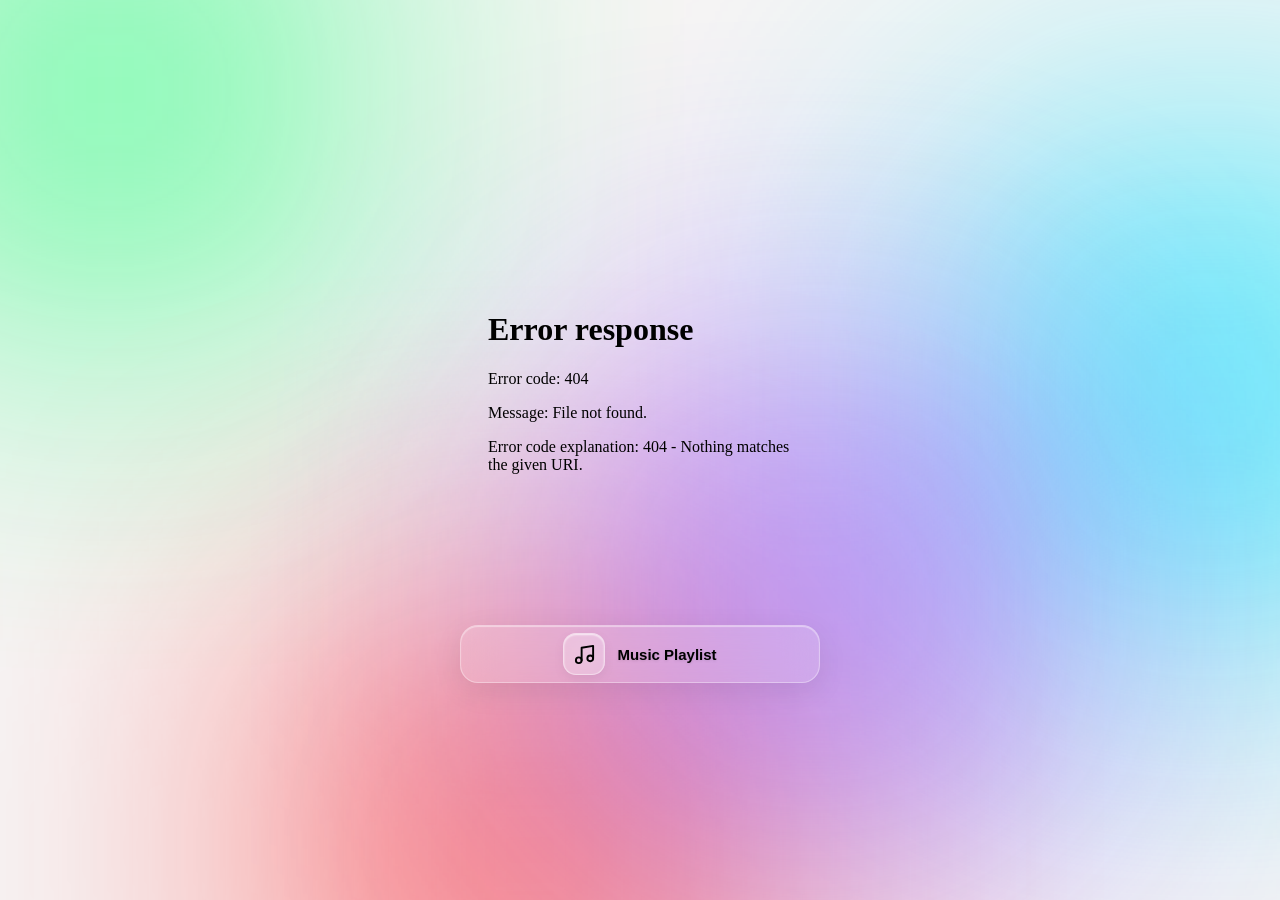
==== index.html @ 6e4911ba "Add files via upload" ====
<!DOCTYPE html>
<html lang="en">
<head>
    <meta charset="UTF-8">
    <meta name="viewport" content="width=device-width, initial-scale=1.0">

    <title>ViMusic</title>

    <link rel="stylesheet" href="style.css">
</head>

<body>

    <div class="background">
        <div class="orb orb-green"></div>
        <div class="orb orb-cyan"></div>
        <div class="orb orb-red"></div>
        <div class="orb orb-purple"></div>
    </div>


    <!-- Character -->
    <iframe
        src="character/character.html"
        class="character-frame"
        title="ViMusic Character">
    </iframe>


    <!-- Music Playlist Button -->
    <a href="playlist.html" class="playlist-button">

        <span class="playlist-icon">

            <svg
                xmlns="http://www.w3.org/2000/svg"
                viewBox="0 0 24 24"
                fill="none">

                <path
                    d="M9 18V5L21 3V16"
                    stroke="currentColor"
                    stroke-width="2"
                    stroke-linecap="round"
                    stroke-linejoin="round"/>

                <circle
                    cx="6"
                    cy="18"
                    r="3"
                    stroke="currentColor"
                    stroke-width="2"/>

                <circle
                    cx="18"
                    cy="16"
                    r="3"
                    stroke="currentColor"
                    stroke-width="2"/>

            </svg>

        </span>

        <span class="playlist-text">Music Playlist</span>

    </a>


    <script src="script.js"></script>

</body>
</html>
---- style.css ----
* {
    margin: 0;
    padding: 0;
    box-sizing: border-box;
}

body {
    min-height: 100vh;
    overflow: hidden;
    background: #000000;
    color: rgb(0, 0, 0);
    font-family: Arial, sans-serif;
}

.background {
    position: fixed;
    inset: 0;
    overflow: hidden;
    z-index: -1;
    background: hsl(0, 10%, 96%);
}

.orb {
    position: absolute;
    width: 420px;
    height: 420px;
    border-radius: 5%;
    filter: blur(150px);
    opacity: 0.90;
    animation: float 5s linear infinite;
}

.orb-green {
    background: #39ff88;
    top: -120px;
    left: -100px;
}

.orb-cyan {
    background: #00e5ff;
    top: 20%;
    right: -140px;
    animation-delay: -2.5s;
}

.orb-red {
    background: #ff3030;
    bottom: -160px;
    left: 25%;
    animation-delay: -5s;
}

.orb-purple {
    background: #9b5cff;
    bottom: 10%;
    right: 20%;
    animation-delay: -7.5s;
}

@keyframes float {
    0% {
        transform:
            rotate(0deg)
            translateX(120px)
            rotate(0deg);
    }

    100% {
        transform:
            rotate(360deg)
            translateX(120px)
            rotate(-360deg);
    }
}

.character-frame {
    position: fixed;
    top: 50%;
    left: 50%;
    width: 320px;
    height: 320px;
    transform: translate(-50%, -50%);
    border: none;
    background: transparent;
}

@media (max-width: 600px) {
    .character-frame {
        width: 240px;
        height: 240px;
    }
}


/* =========================================================
   TOP NAVIGATION
   ========================================================= */

.top-nav {
    position: fixed;
    top: 24px;
    left: 50%;
    transform: translateX(-50%);
    display: flex;
    align-items: center;
    gap: 6px;
    padding: 7px;
    background: rgba(255, 255, 255, 0.18);
    border: 1px solid rgba(255, 255, 255, 0.35);
    border-radius: 18px;
    backdrop-filter: blur(18px);
    -webkit-backdrop-filter: blur(18px);
    box-shadow:
        0 8px 30px rgba(0, 0, 0, 0.08),
        inset 0 1px 1px rgba(255, 255, 255, 0.45);
    z-index: 1000;
}

.nav-button {
    width: 44px;
    height: 44px;
    display: flex;
    align-items: center;
    justify-content: center;
    padding: 0;
    border: none;
    border-radius: 13px;
    background: transparent;
    color: rgba(0, 0, 0, 0.55);
    cursor: pointer;
    transition:
        background 0.25s ease,
        color 0.25s ease,
        transform 0.25s ease,
        box-shadow 0.25s ease;
}

.nav-button svg {
    width: 22px;
    height: 22px;
}

.nav-button:hover {
    background: rgba(255, 255, 255, 0.32);
    color: rgba(0, 0, 0, 0.9);
    transform: translateY(-2px);
}

.nav-button:active {
    transform: scale(0.92);
}

.nav-button.active {
    background: rgba(255, 255, 255, 0.45);
    color: #111;
    box-shadow:
        inset 0 1px 2px rgba(255, 255, 255, 0.7),
        0 3px 12px rgba(0, 0, 0, 0.06);
}

@media (max-width: 600px) {
    .top-nav {
        top: 16px;
        padding: 6px;
        border-radius: 16px;
    }

    .nav-button {
        width: 42px;
        height: 42px;
    }
}


/* =========================================================
   MUSIC PLAYLIST BUTTON
   ========================================================= */

.playlist-button {
    position: fixed;

    top: calc(50% + 175px);
    left: 50%;

    transform: translateX(-50%);

    width: 360px;
    max-width: calc(100vw - 32px);
    height: 58px;

    display: flex;
    align-items: center;
    justify-content: center;
    gap: 12px;

    text-decoration: none;

    border-radius: 18px;
    border: 1px solid rgba(255, 255, 255, 0.35);

    background: rgba(255, 255, 255, 0.16);

    backdrop-filter: blur(18px);
    -webkit-backdrop-filter: blur(18px);

    box-shadow:
        0 8px 30px rgba(0, 0, 0, 0.08),
        inset 0 1px 1px rgba(255, 255, 255, 0.45);

    color: #000000;

    transition:
        background 0.3s ease,
        transform 0.3s ease,
        box-shadow 0.3s ease;

    z-index: 100;
}

.playlist-icon {
    width: 42px;
    height: 42px;

    display: flex;
    align-items: center;
    justify-content: center;

    border-radius: 13px;

    background: rgba(255, 255, 255, 0.22);
    border: 1px solid rgba(255, 255, 255, 0.45);

    backdrop-filter: blur(18px);
    -webkit-backdrop-filter: blur(18px);

    box-shadow:
        inset 0 1px 2px rgba(255, 255, 255, 0.75),
        0 4px 12px rgba(0, 0, 0, 0.06);

    color: #000000;

    transition: 0.3s ease;
}

.playlist-icon svg {
    width: 23px;
    height: 23px;
}

.playlist-text {
    color: #000000;

    font-size: 15px;
    font-weight: 600;

    text-shadow:
        0 1px 3px rgba(0, 0, 0, 0.12);

    transition: 0.3s ease;
}

.playlist-button:hover {
    background: rgba(255, 255, 255, 0.24);

    transform: translateX(-50%) translateY(-3px);

    box-shadow:
        0 12px 35px rgba(0, 0, 0, 0.12),
        inset 0 1px 2px rgba(255, 255, 255, 0.55);
}

.playlist-button:hover .playlist-icon {
    transform: scale(1.04);

    background: rgba(255, 255, 255, 0.30);

    border-color: rgba(255, 255, 255, 0.60);
}

.playlist-button:active {
    transform: translateX(-50%) translateY(-1px) scale(0.98);
}

@media (max-width: 600px) {

    .playlist-button {
        top: calc(50% + 135px);

        width: 280px;
        max-width: calc(100vw - 32px);

        height: 54px;

        border-radius: 16px;
    }

    .playlist-icon {
        width: 40px;
        height: 40px;

        border-radius: 12px;
    }

    .playlist-icon svg {
        width: 22px;
        height: 22px;
    }
}
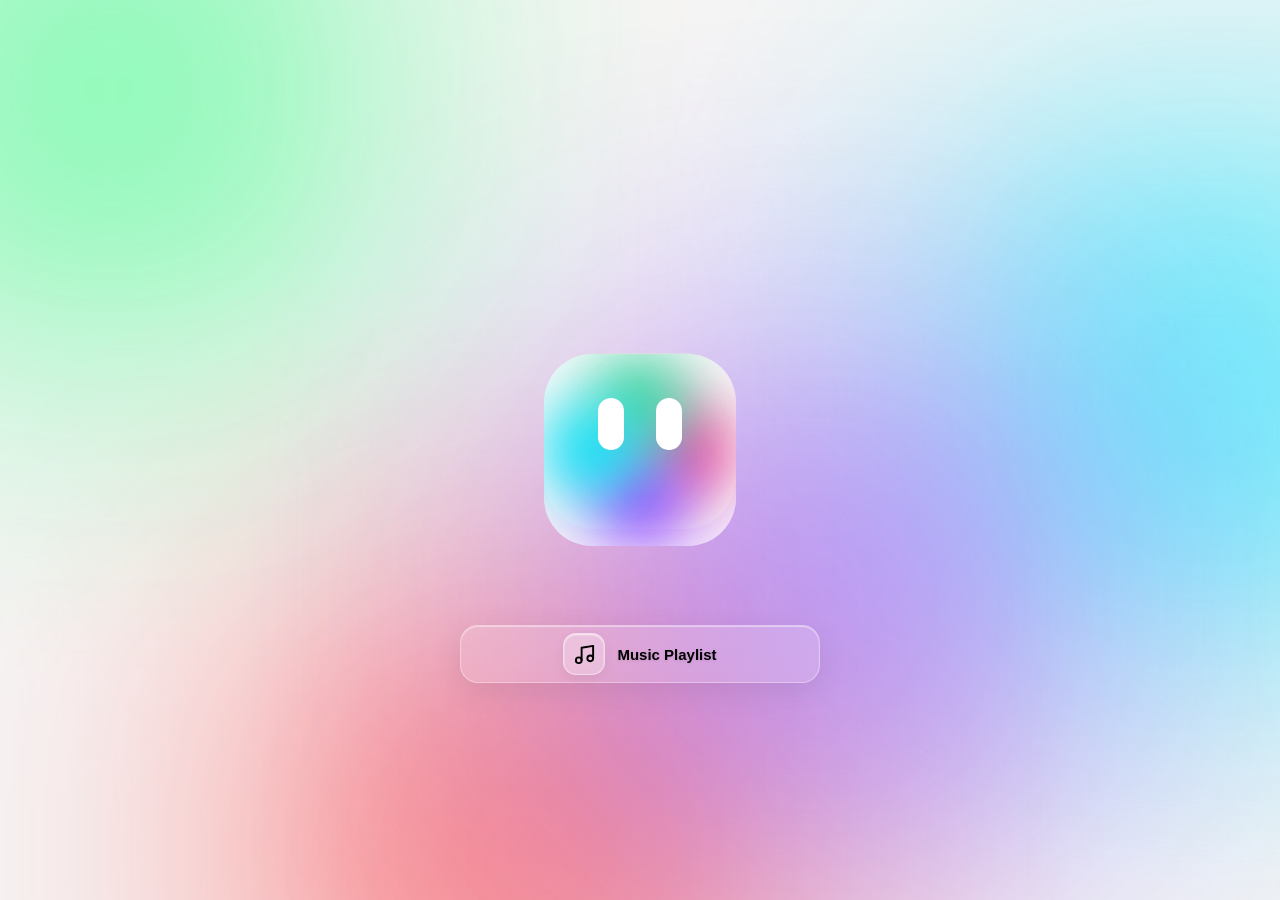
==== commit b63c882a: "Update index.html" ====
--- a/index.html
+++ b/index.html
@@ -1,25 +1,36 @@
 <!DOCTYPE html>
 <html lang="en">
+
 <head>
+
     <meta charset="UTF-8">
-    <meta name="viewport" content="width=device-width, initial-scale=1.0">
+
+    <meta
+        name="viewport"
+        content="width=device-width, initial-scale=1.0">
 
     <title>ViMusic</title>
 
-    <link rel="stylesheet" href="style.css">
+    <link
+        rel="stylesheet"
+        href="style.css">
+
 </head>
 
 <body>
 
     <div class="background">
+
         <div class="orb orb-green"></div>
         <div class="orb orb-cyan"></div>
         <div class="orb orb-red"></div>
         <div class="orb orb-purple"></div>
+
     </div>
 
 
     <!-- Character -->
+
     <iframe
         src="character/character.html"
         class="character-frame"
@@ -28,7 +39,10 @@
 
 
     <!-- Music Playlist Button -->
-    <a href="playlist.html" class="playlist-button">
+
+    <a
+        href="playlist/playlist.html"
+        class="playlist-button">
 
         <span class="playlist-icon">
 
@@ -62,7 +76,9 @@
 
         </span>
 
-        <span class="playlist-text">Music Playlist</span>
+        <span class="playlist-text">
+            Music Playlist
+        </span>
 
     </a>
 
@@ -70,4 +86,5 @@
     <script src="script.js"></script>
 
 </body>
-</html>+
+</html>
